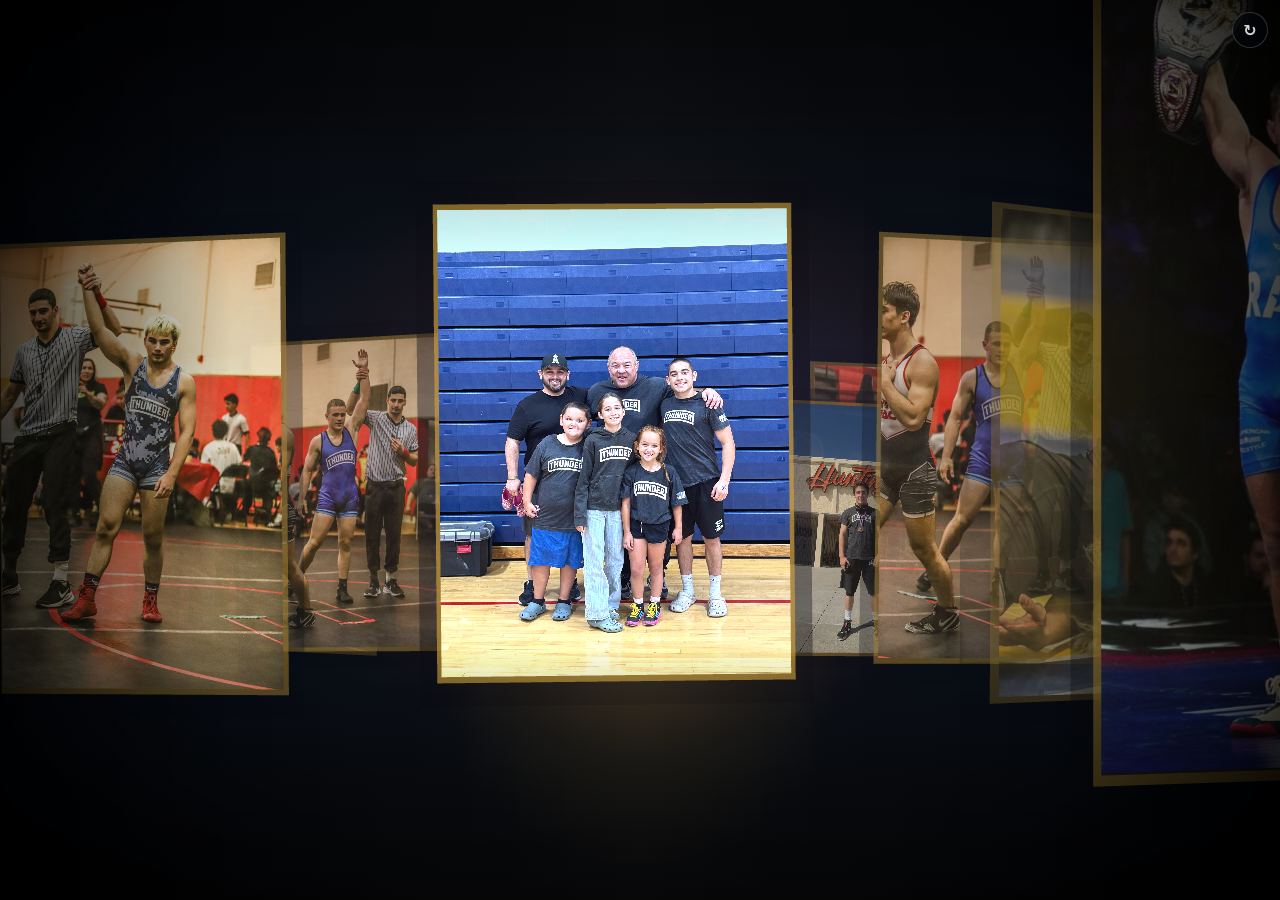
==== photo-monoliths/index.html @ 46a219a7 "Add paired center photo monoliths" ====
<!doctype html>
<html lang="en">
  <head>
    <meta charset="utf-8" />
    <meta name="viewport" content="width=device-width, initial-scale=1, viewport-fit=cover" />
    <title>Team Thunder Photo Monoliths</title>
    <meta name="description" content="A full-screen 3D Team Thunder photo tunnel." />
    <meta name="theme-color" content="#03050a" />
    <link rel="stylesheet" href="monoliths.css?v=monolith-walk-v1" />
  </head>
  <body>
    <main class="experience" aria-label="Team Thunder 3D photo monolith tunnel">
      <canvas id="monolith-canvas" aria-label="Scrollable 3D photo gallery"></canvas>
      <a class="globe-link" href="../" aria-label="Open photo globe">
        <span aria-hidden="true">↻</span>
      </a>
    </main>
    <script>
      window.PHOTO_MONOLITH_ASSET_BASE = "../assets/photo-wall/";
    </script>
    <script src="monoliths.js?v=monolith-walk-v3"></script>
  </body>
</html>
---- photo-monoliths/monoliths.css ----
:root {
  --bg: #03050a;
  --ink: #f7f7f4;
  --gold: #f1b735;
  --font: Inter, ui-sans-serif, system-ui, -apple-system, BlinkMacSystemFont, "Segoe UI", sans-serif;
}

* {
  box-sizing: border-box;
}

html,
body {
  background: var(--bg);
  height: 100%;
  margin: 0;
  overflow: hidden;
  overscroll-behavior: none;
  width: 100%;
}

body {
  color: var(--ink);
  font-family: var(--font);
  touch-action: none;
  -webkit-user-select: none;
  user-select: none;
}

.experience {
  background:
    radial-gradient(ellipse at 50% 74%, rgba(241, 183, 53, 0.18), transparent 22%),
    radial-gradient(ellipse at 50% 52%, rgba(29, 99, 216, 0.22), transparent 36%),
    radial-gradient(ellipse at 50% 50%, rgba(200, 31, 40, 0.18), transparent 48%),
    linear-gradient(180deg, #020307 0%, #07101c 50%, #020307 100%);
  height: 100vh;
  height: 100dvh;
  overflow: hidden;
  position: relative;
  width: 100vw;
}

.experience::before,
.experience::after {
  content: "";
  inset: 0;
  pointer-events: none;
  position: absolute;
  z-index: 2;
}

.experience::before {
  background:
    linear-gradient(90deg, rgba(0, 0, 0, 0.72), transparent 18%, transparent 82%, rgba(0, 0, 0, 0.72)),
    linear-gradient(180deg, rgba(0, 0, 0, 0.62), transparent 28%, transparent 72%, rgba(0, 0, 0, 0.78));
}

.experience::after {
  background:
    radial-gradient(ellipse at 50% 50%, transparent 36%, rgba(0, 0, 0, 0.3) 68%, rgba(0, 0, 0, 0.78) 100%),
    linear-gradient(90deg, transparent, rgba(255, 255, 255, 0.05), transparent);
  mix-blend-mode: screen;
  opacity: 0.85;
}

#monolith-canvas {
  display: block;
  height: 100%;
  position: relative;
  touch-action: none;
  width: 100%;
  z-index: 1;
}

.globe-link {
  align-items: center;
  -webkit-backdrop-filter: blur(18px);
  backdrop-filter: blur(18px);
  background: rgba(3, 5, 10, 0.58);
  border: 1px solid rgba(255, 255, 255, 0.18);
  border-radius: 999px;
  color: rgba(247, 247, 244, 0.86);
  display: inline-flex;
  font-size: 1rem;
  font-weight: 800;
  height: 36px;
  justify-content: center;
  letter-spacing: 0;
  min-width: 36px;
  padding: 0;
  position: fixed;
  right: max(12px, env(safe-area-inset-right));
  text-decoration: none;
  text-transform: uppercase;
  top: max(12px, env(safe-area-inset-top));
  z-index: 4;
}

.globe-link:focus-visible {
  outline: 2px solid var(--gold);
  outline-offset: 3px;
}

@media (orientation: landscape) and (max-height: 520px) {
  .globe-link {
    height: 32px;
    min-width: 32px;
    top: max(8px, env(safe-area-inset-top));
  }
}
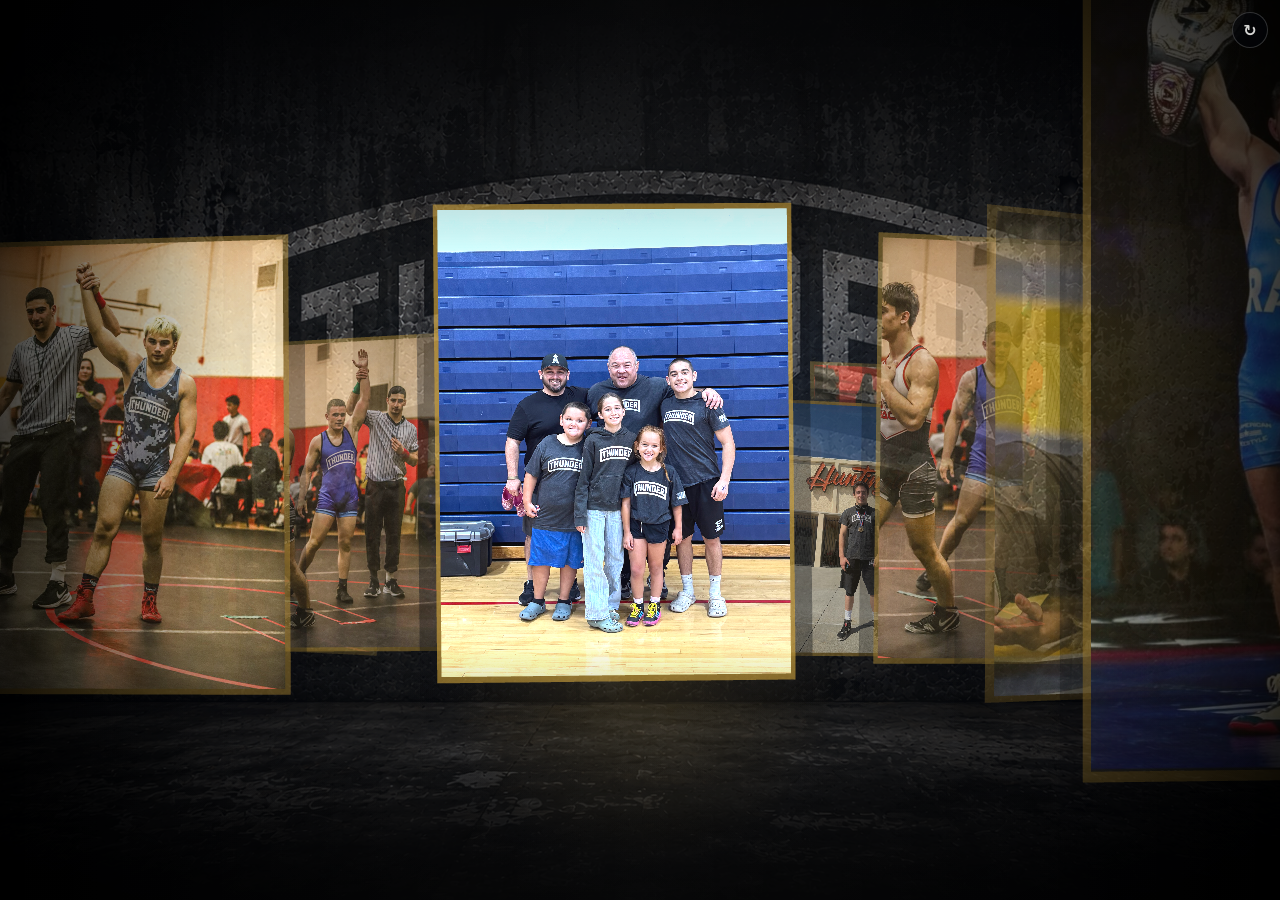
==== commit 326043b1: "Add monolith background and foreground easing" ====
--- a/photo-monoliths/index.html
+++ b/photo-monoliths/index.html
@@ -6,7 +6,7 @@
     <title>Team Thunder Photo Monoliths</title>
     <meta name="description" content="A full-screen 3D Team Thunder photo tunnel." />
     <meta name="theme-color" content="#03050a" />
-    <link rel="stylesheet" href="monoliths.css?v=monolith-walk-v1" />
+    <link rel="stylesheet" href="monoliths.css?v=monolith-bg-v1" />
   </head>
   <body>
     <main class="experience" aria-label="Team Thunder 3D photo monolith tunnel">
@@ -18,6 +18,6 @@
     <script>
       window.PHOTO_MONOLITH_ASSET_BASE = "../assets/photo-wall/";
     </script>
-    <script src="monoliths.js?v=monolith-walk-v3"></script>
+    <script src="monoliths.js?v=monolith-walk-v4"></script>
   </body>
 </html>
--- a/photo-monoliths/monoliths.css
+++ b/photo-monoliths/monoliths.css
@@ -29,10 +29,14 @@
 
 .experience {
   background:
-    radial-gradient(ellipse at 50% 74%, rgba(241, 183, 53, 0.18), transparent 22%),
-    radial-gradient(ellipse at 50% 52%, rgba(29, 99, 216, 0.22), transparent 36%),
-    radial-gradient(ellipse at 50% 50%, rgba(200, 31, 40, 0.18), transparent 48%),
-    linear-gradient(180deg, #020307 0%, #07101c 50%, #020307 100%);
+    radial-gradient(ellipse at 50% 74%, rgba(241, 183, 53, 0.16), transparent 22%),
+    radial-gradient(ellipse at 50% 52%, rgba(29, 99, 216, 0.15), transparent 38%),
+    linear-gradient(180deg, rgba(2, 3, 7, 0.72) 0%, rgba(7, 16, 28, 0.28) 46%, rgba(2, 3, 7, 0.76) 100%),
+    url("thunder-wall-background.png"),
+    #03050a;
+  background-position: center;
+  background-repeat: no-repeat;
+  background-size: cover;
   height: 100vh;
   height: 100dvh;
   overflow: hidden;
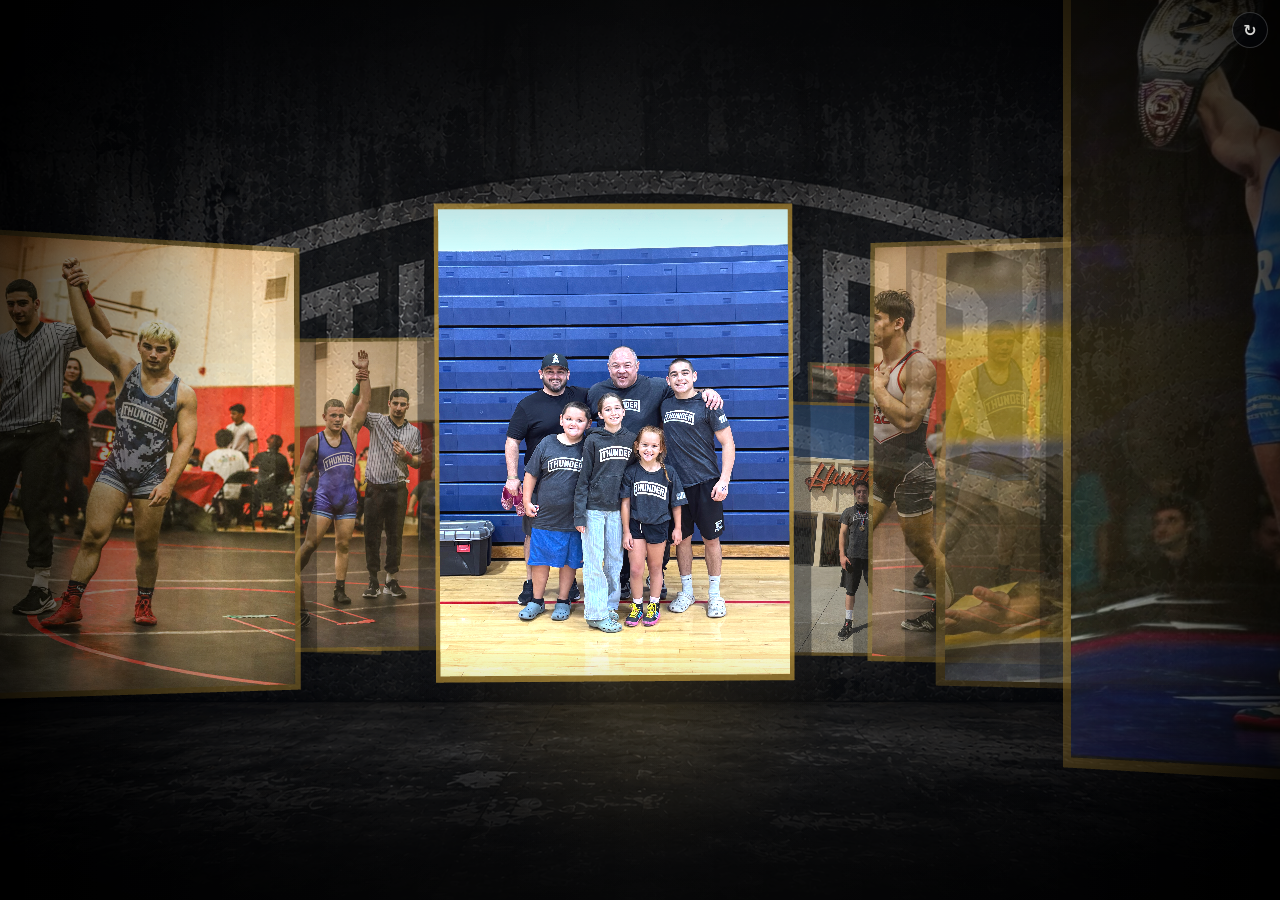
==== commit 7bf371c2: "Strengthen monolith face-camera rotation" ====
--- a/photo-monoliths/index.html
+++ b/photo-monoliths/index.html
@@ -18,6 +18,6 @@
     <script>
       window.PHOTO_MONOLITH_ASSET_BASE = "../assets/photo-wall/";
     </script>
-    <script src="monoliths.js?v=monolith-walk-v4"></script>
+    <script src="monoliths.js?v=monolith-walk-v5"></script>
   </body>
 </html>
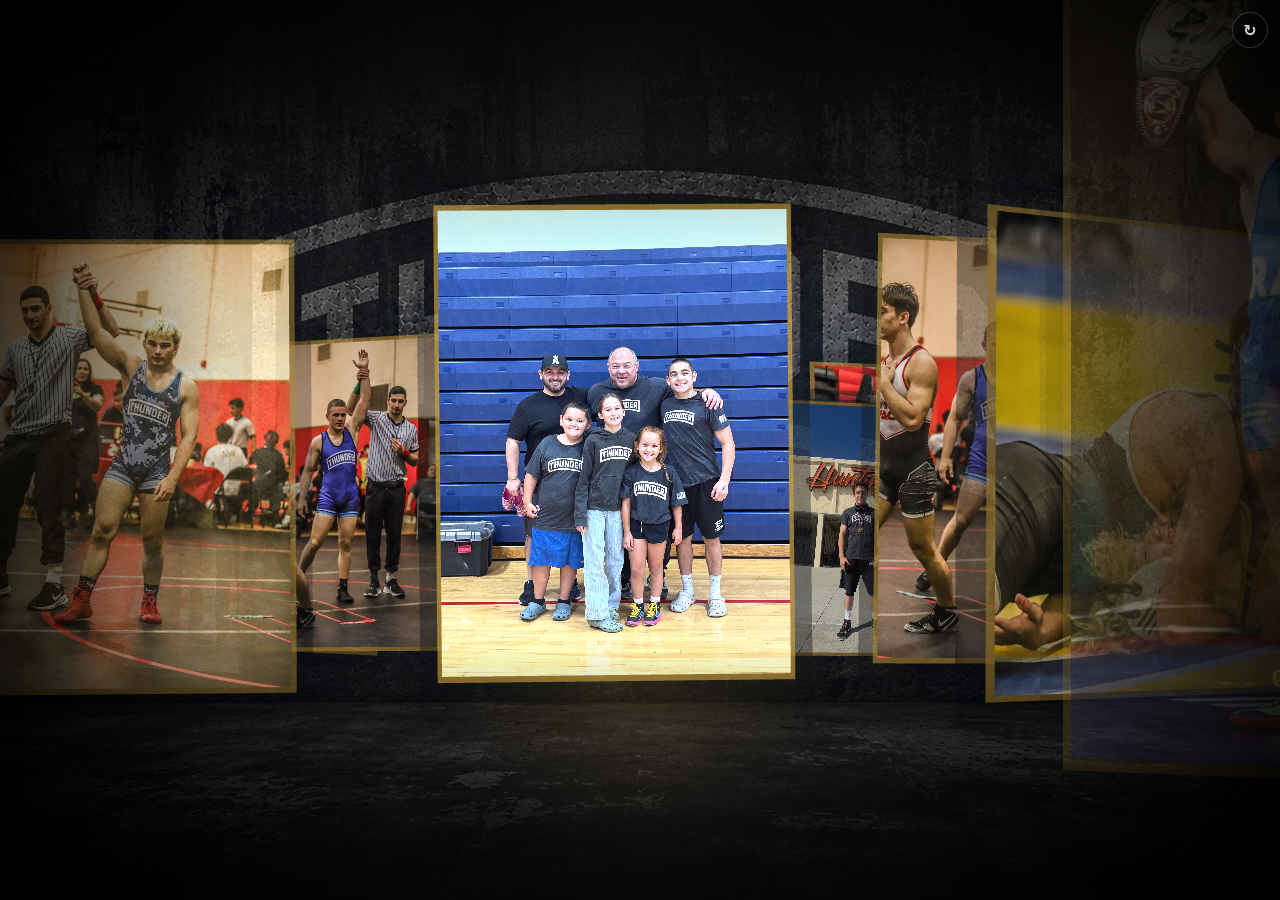
==== commit 41b03985: "Delay monolith fade and turn to exit" ====
--- a/photo-monoliths/index.html
+++ b/photo-monoliths/index.html
@@ -18,6 +18,6 @@
     <script>
       window.PHOTO_MONOLITH_ASSET_BASE = "../assets/photo-wall/";
     </script>
-    <script src="monoliths.js?v=monolith-walk-v5"></script>
+    <script src="monoliths.js?v=monolith-walk-v6"></script>
   </body>
 </html>
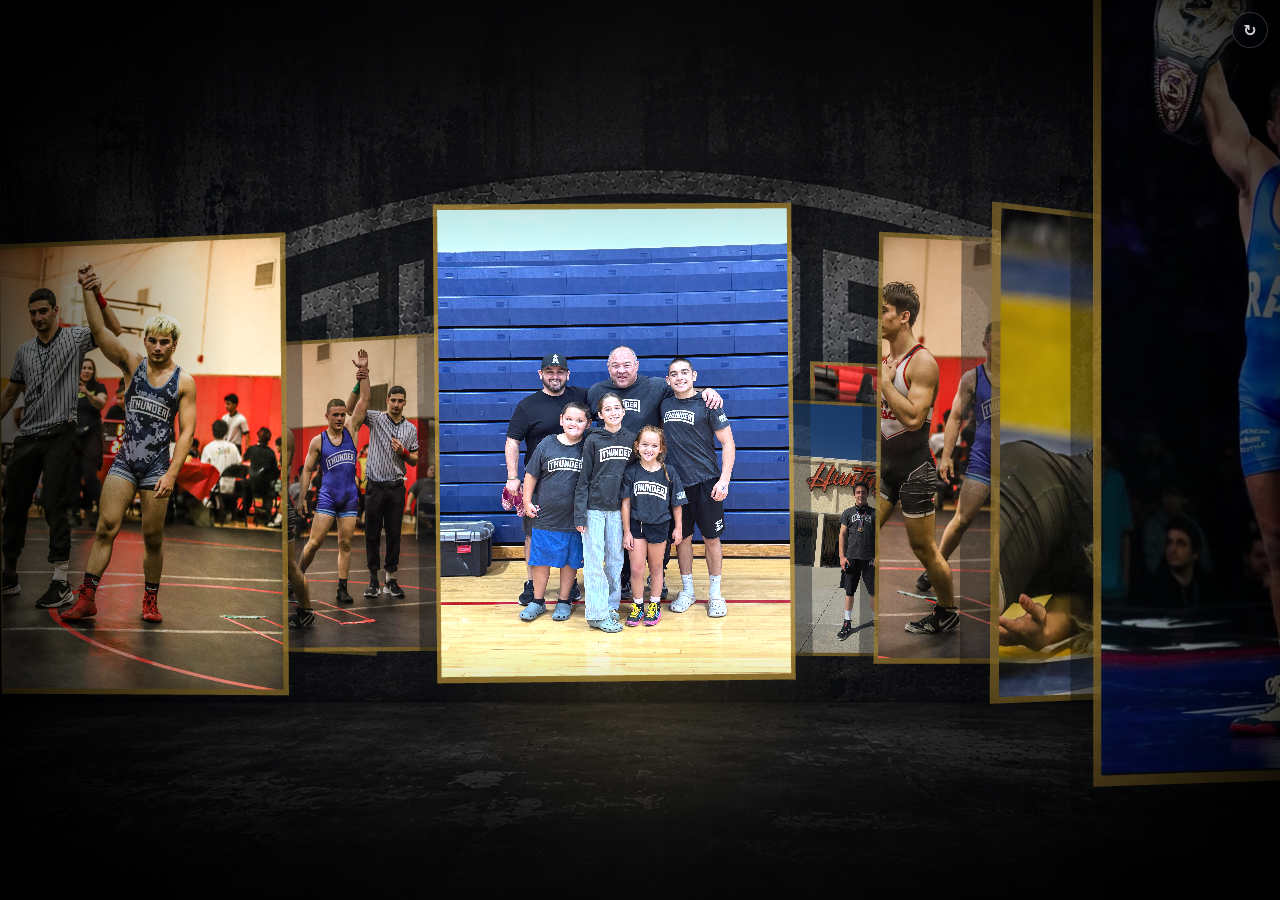
==== commit a4715c2f: "Tighten monolith exit fade timing" ====
--- a/photo-monoliths/index.html
+++ b/photo-monoliths/index.html
@@ -18,6 +18,6 @@
     <script>
       window.PHOTO_MONOLITH_ASSET_BASE = "../assets/photo-wall/";
     </script>
-    <script src="monoliths.js?v=monolith-walk-v6"></script>
+    <script src="monoliths.js?v=monolith-walk-v7"></script>
   </body>
 </html>
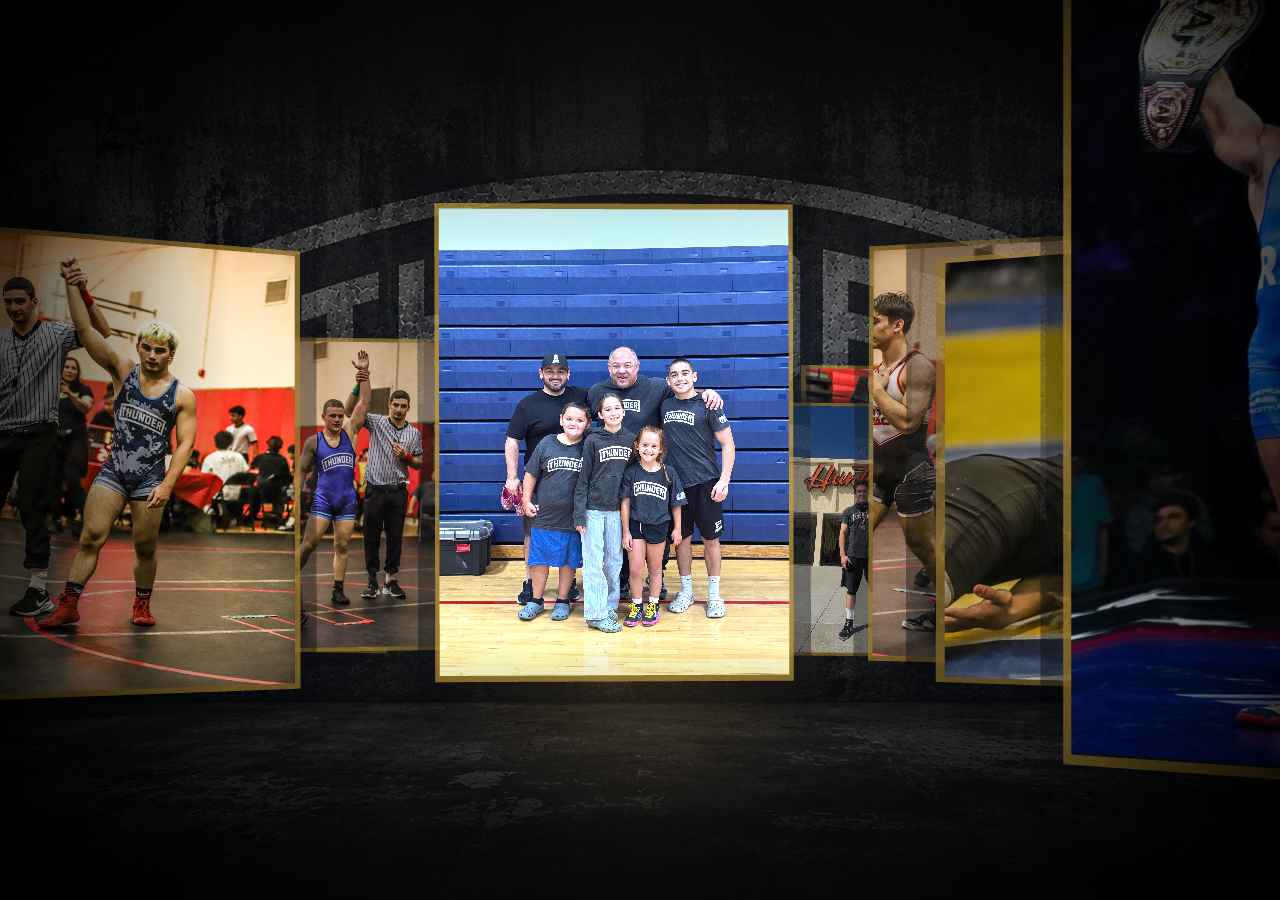
==== commit 81d04aa3: "Rotate monoliths toward camera and remove icon" ====
--- a/photo-monoliths/index.html
+++ b/photo-monoliths/index.html
@@ -6,18 +6,15 @@
     <title>Team Thunder Photo Monoliths</title>
     <meta name="description" content="A full-screen 3D Team Thunder photo tunnel." />
     <meta name="theme-color" content="#03050a" />
-    <link rel="stylesheet" href="monoliths.css?v=monolith-bg-v1" />
+    <link rel="stylesheet" href="monoliths.css?v=monolith-bg-v2" />
   </head>
   <body>
     <main class="experience" aria-label="Team Thunder 3D photo monolith tunnel">
       <canvas id="monolith-canvas" aria-label="Scrollable 3D photo gallery"></canvas>
-      <a class="globe-link" href="../" aria-label="Open photo globe">
-        <span aria-hidden="true">↻</span>
-      </a>
     </main>
     <script>
       window.PHOTO_MONOLITH_ASSET_BASE = "../assets/photo-wall/";
     </script>
-    <script src="monoliths.js?v=monolith-walk-v7"></script>
+    <script src="monoliths.js?v=monolith-walk-v9"></script>
   </body>
 </html>
--- a/photo-monoliths/monoliths.css
+++ b/photo-monoliths/monoliths.css
@@ -75,40 +75,3 @@
   width: 100%;
   z-index: 1;
 }
-
-.globe-link {
-  align-items: center;
-  -webkit-backdrop-filter: blur(18px);
-  backdrop-filter: blur(18px);
-  background: rgba(3, 5, 10, 0.58);
-  border: 1px solid rgba(255, 255, 255, 0.18);
-  border-radius: 999px;
-  color: rgba(247, 247, 244, 0.86);
-  display: inline-flex;
-  font-size: 1rem;
-  font-weight: 800;
-  height: 36px;
-  justify-content: center;
-  letter-spacing: 0;
-  min-width: 36px;
-  padding: 0;
-  position: fixed;
-  right: max(12px, env(safe-area-inset-right));
-  text-decoration: none;
-  text-transform: uppercase;
-  top: max(12px, env(safe-area-inset-top));
-  z-index: 4;
-}
-
-.globe-link:focus-visible {
-  outline: 2px solid var(--gold);
-  outline-offset: 3px;
-}
-
-@media (orientation: landscape) and (max-height: 520px) {
-  .globe-link {
-    height: 32px;
-    min-width: 32px;
-    top: max(8px, env(safe-area-inset-top));
-  }
-}
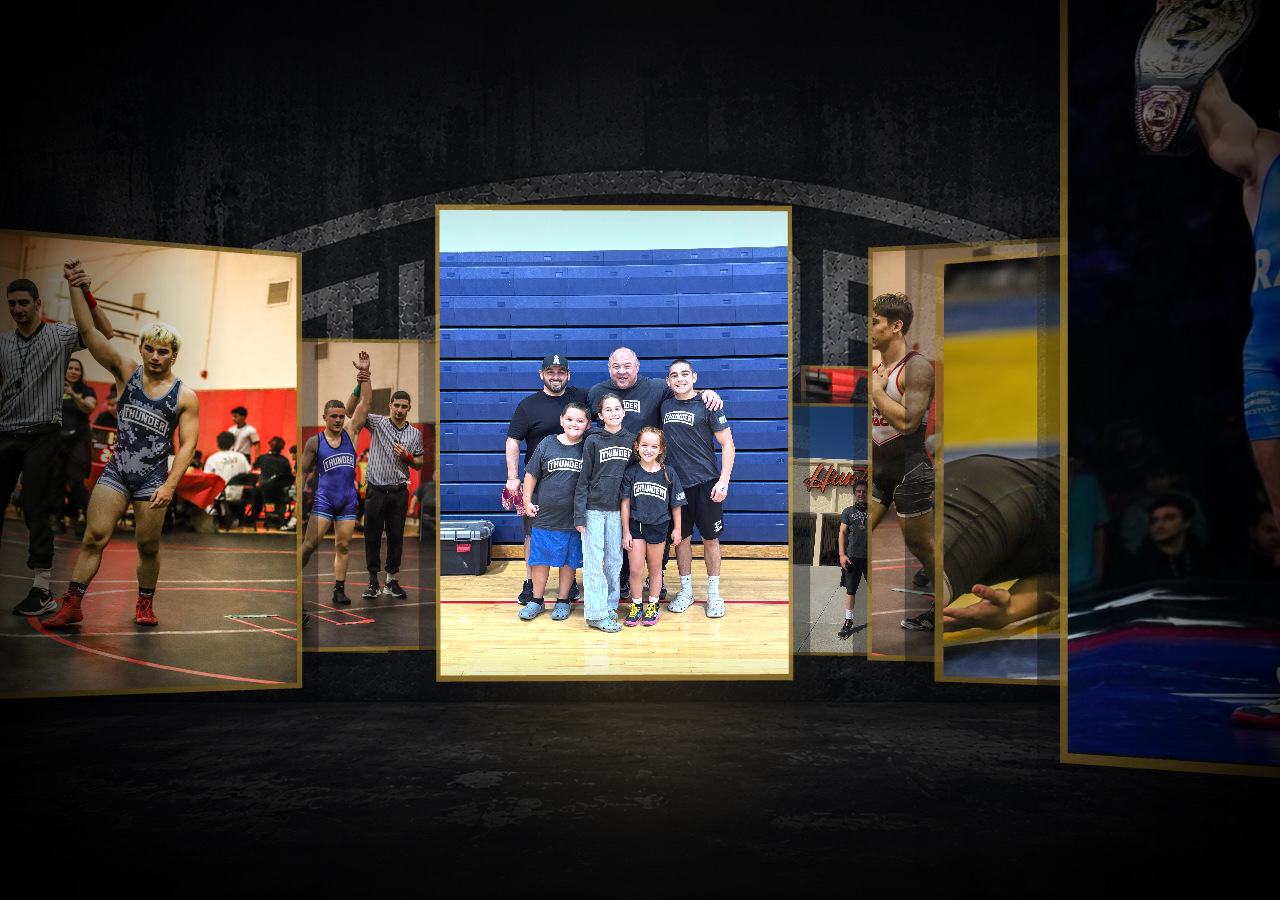
==== commit dae28cfe: "Defensively remove monolith arrow icon" ====
--- a/photo-monoliths/index.html
+++ b/photo-monoliths/index.html
@@ -6,7 +6,7 @@
     <title>Team Thunder Photo Monoliths</title>
     <meta name="description" content="A full-screen 3D Team Thunder photo tunnel." />
     <meta name="theme-color" content="#03050a" />
-    <link rel="stylesheet" href="monoliths.css?v=monolith-bg-v2" />
+    <link rel="stylesheet" href="monoliths.css?v=monolith-bg-v3" />
   </head>
   <body>
     <main class="experience" aria-label="Team Thunder 3D photo monolith tunnel">
@@ -15,6 +15,6 @@
     <script>
       window.PHOTO_MONOLITH_ASSET_BASE = "../assets/photo-wall/";
     </script>
-    <script src="monoliths.js?v=monolith-walk-v9"></script>
+    <script src="monoliths.js?v=monolith-walk-v10"></script>
   </body>
 </html>
--- a/photo-monoliths/monoliths.css
+++ b/photo-monoliths/monoliths.css
@@ -75,3 +75,8 @@
   width: 100%;
   z-index: 1;
 }
+
+.globe-link,
+a[aria-label="Open photo globe"] {
+  display: none !important;
+}
